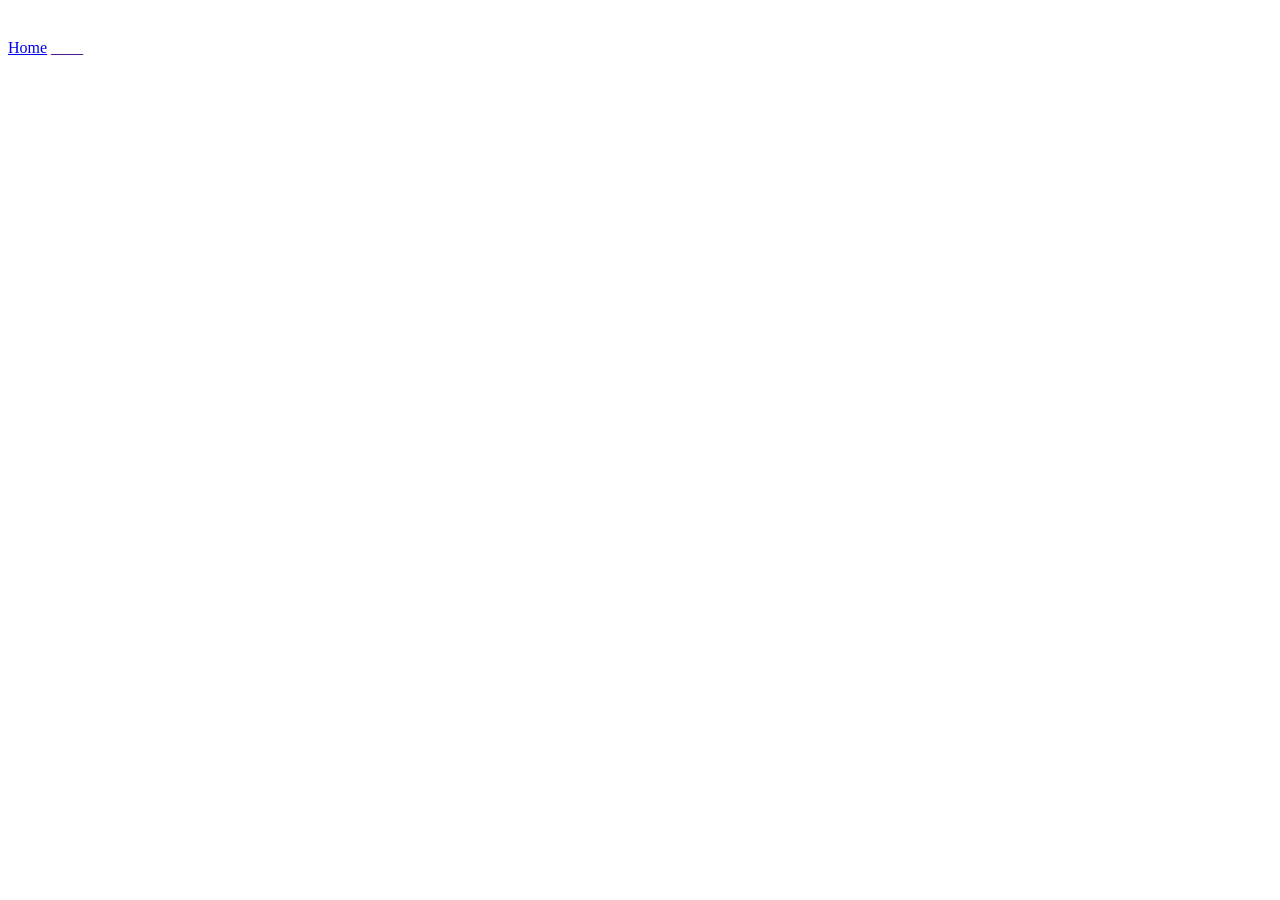
==== index.html @ 3596e5cf "First commit." ====
<!-- This is a comment in HTML. Any text inside these symbols will not be displayed on the webpage. -->

<!-- 
    To generate a basic HTML boilerplate, type "!" and press "Tab" in a supported code editor.
    
    For a detailed explanation of each element in the HTML boilerplate, you can visit:
    https://www.theodinproject.com/lessons/foundations-html-boilerplate
-->


<!DOCTYPE html>
<html lang="en">
<head> <!-- Start of "head" section  -->
    <meta charset="UTF-8">
    <meta name="viewport" content="width=device-width, initial-scale=1.0">
    <title>  <!-- Set your page's title here  --> </title>
    
    
    <!-- Next line is for Step 5, to link the stylesheet to the HTML page. We will use "link" for this  -->
    <link rel="" href="">
        <!--    rel="stylesheet" specifies the relationship (rel) between the HTML document and the linked file.  
                href="style.css" specifies the location (href) of the external file.
                For example:
                 <link rel="stylesheet" href="style.css">
        -->

</head> <!-- End of "head" section  -->

<body> <!-- Start of "body" section  -->

    <!-- <h1> (Heading 1) represents the main heading of a webpage or a section.-->
    <h1> <!-- Write your name here  --></h1>

    <!-- <p> (Paragraph) represents a paragraph of text.-->
    <p> <!-- Write your description here  --></p>

    <!-- <img> (Image) tag is used to display images.-->
    <img src="" alt="">
        <!-- Example:
            <img src="images/my_image.jpeg" alt="A description of the image">
        -->

    <!-- <nav> (Navigation) is used to create a menu with links to other pages or external sites. -->
    <nav>
        <!-- Navigation link to the home page -->
        <a href="index.html">Home</a>
            <!--    
                href="index.html" refers to the file that this link will open.
                "Home" is the text that will be displayed as the clickable link.
            -->

        <!-- Complete the navigation as needed following the structure -->
        <a href="">____</a>
            <!-- Navigation link to the ____ page (inside the "____" folder) -->
        
        <!-- NOTE: to link to external URLs you cna directly use the link at 'href'. Then, you can set target="_blank" to make it always open in a new tab.
            For example:
            <a href="https://www.google.com" target="_blank">Google</a>
        -->
    </nav>
    
</body> <!-- End of "body" section  -->
</html>
---- style.css ----
body {
	/* Set line height to 1.5 times the font size
	   and use the OS’s UI font as the website font
	 */
	font: 100%/1.5 system-ui;
}
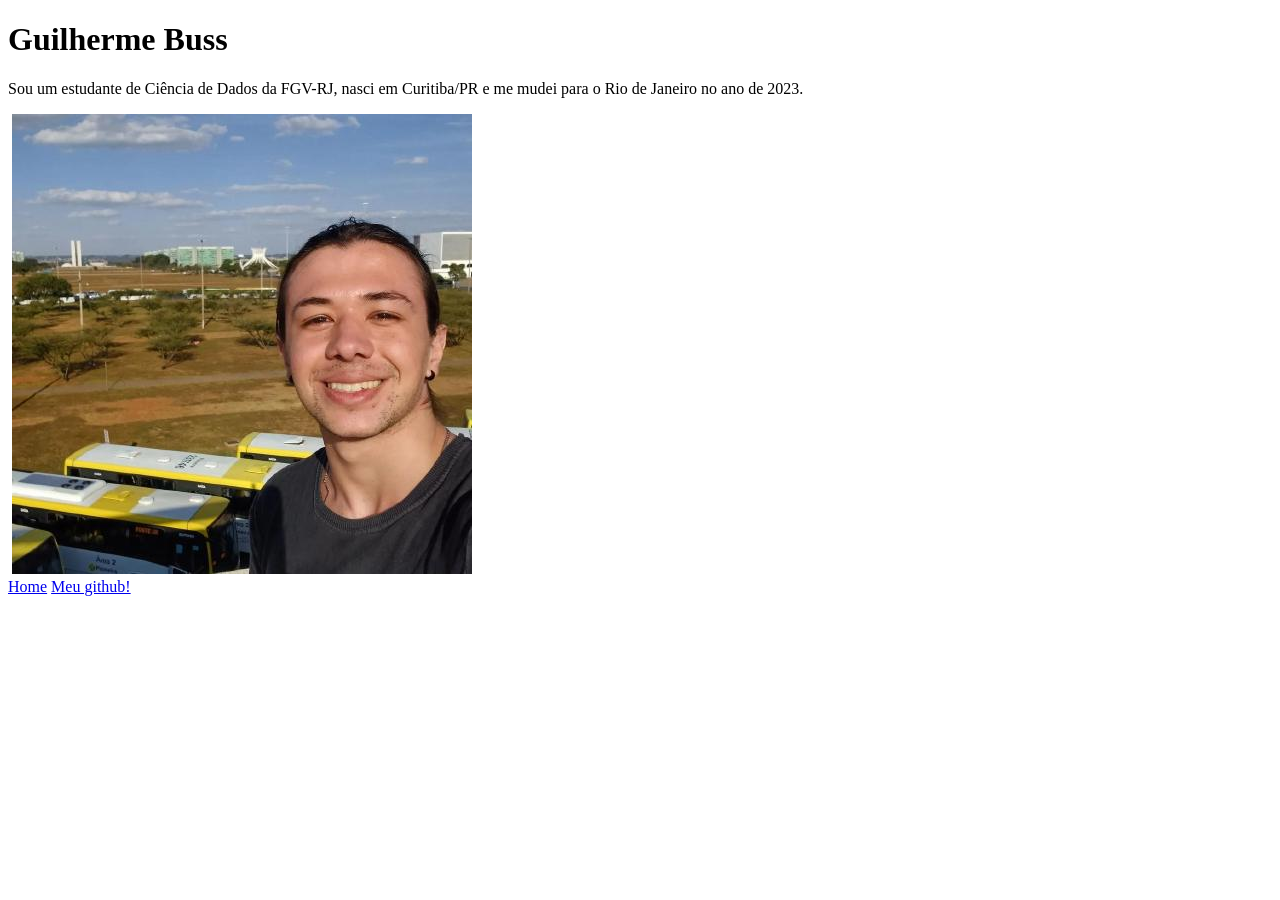
==== commit 77a4f871: "Primeiras mudanças." ====
--- a/index.html
+++ b/index.html
@@ -1,22 +1,10 @@
-<!-- This is a comment in HTML. Any text inside these symbols will not be displayed on the webpage. -->
-
-<!-- 
-    To generate a basic HTML boilerplate, type "!" and press "Tab" in a supported code editor.
-    
-    For a detailed explanation of each element in the HTML boilerplate, you can visit:
-    https://www.theodinproject.com/lessons/foundations-html-boilerplate
--->
-
-
 <!DOCTYPE html>
 <html lang="en">
-<head> <!-- Start of "head" section  -->
+<head> 
     <meta charset="UTF-8">
     <meta name="viewport" content="width=device-width, initial-scale=1.0">
-    <title>  <!-- Set your page's title here  --> </title>
+    <title> Página de Guilherme Buss </title>
     
-    
-    <!-- Next line is for Step 5, to link the stylesheet to the HTML page. We will use "link" for this  -->
     <link rel="" href="">
         <!--    rel="stylesheet" specifies the relationship (rel) between the HTML document and the linked file.  
                 href="style.css" specifies the location (href) of the external file.
@@ -24,40 +12,21 @@
                  <link rel="stylesheet" href="style.css">
         -->
 
-</head> <!-- End of "head" section  -->
+</head> 
 
-<body> <!-- Start of "body" section  -->
+<body>
+    <h1> Guilherme Buss</h1>
 
-    <!-- <h1> (Heading 1) represents the main heading of a webpage or a section.-->
-    <h1> <!-- Write your name here  --></h1>
+    <p> Sou um estudante de Ciência de Dados da FGV-RJ, nasci em Curitiba/PR e me mudei para o Rio de Janeiro no ano de 2023.</p>
 
-    <!-- <p> (Paragraph) represents a paragraph of text.-->
-    <p> <!-- Write your description here  --></p>
+    <img src="" alt="">
+            <img src="images/eu.jpg" alt="Foto minha.">
 
-    <!-- <img> (Image) tag is used to display images.-->
-    <img src="" alt="">
-        <!-- Example:
-            <img src="images/my_image.jpeg" alt="A description of the image">
-        -->
+    <nav>
+        <a href="index.html">Home</a>
 
-    <!-- <nav> (Navigation) is used to create a menu with links to other pages or external sites. -->
-    <nav>
-        <!-- Navigation link to the home page -->
-        <a href="index.html">Home</a>
-            <!--    
-                href="index.html" refers to the file that this link will open.
-                "Home" is the text that will be displayed as the clickable link.
-            -->
-
-        <!-- Complete the navigation as needed following the structure -->
-        <a href="">____</a>
-            <!-- Navigation link to the ____ page (inside the "____" folder) -->
-        
-        <!-- NOTE: to link to external URLs you cna directly use the link at 'href'. Then, you can set target="_blank" to make it always open in a new tab.
-            For example:
-            <a href="https://www.google.com" target="_blank">Google</a>
-        -->
+        <a href="https://github.com/GBussDS" target ="_blank">Meu github!</a>
     </nav>
     
-</body> <!-- End of "body" section  -->
+</body>
 </html>
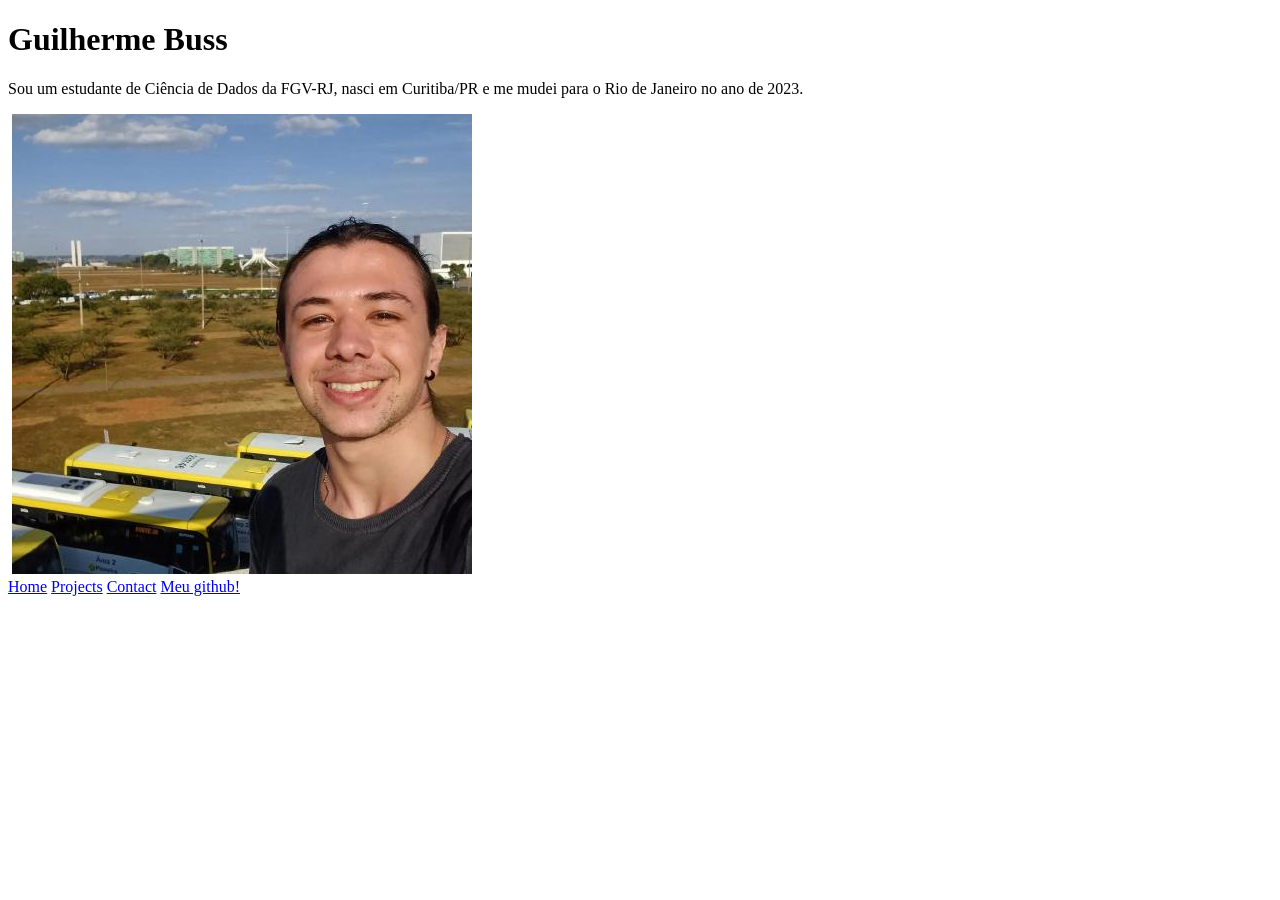
==== commit bd800d7b: "Adicionei o form de contato." ====
--- a/index.html
+++ b/index.html
@@ -3,7 +3,7 @@
 <head> 
     <meta charset="UTF-8">
     <meta name="viewport" content="width=device-width, initial-scale=1.0">
-    <title> Página de Guilherme Buss </title>
+    <title>Guilherme Buss: personal site and portfolio.</title>
     
     <link rel="" href="">
         <!--    rel="stylesheet" specifies the relationship (rel) between the HTML document and the linked file.  
@@ -15,7 +15,7 @@
 </head> 
 
 <body>
-    <h1> Guilherme Buss</h1>
+    <h1>Guilherme Buss</h1>
 
     <p> Sou um estudante de Ciência de Dados da FGV-RJ, nasci em Curitiba/PR e me mudei para o Rio de Janeiro no ano de 2023.</p>
 
@@ -24,6 +24,8 @@
 
     <nav>
         <a href="index.html">Home</a>
+        <a href="projects/index.html">Projects</a>
+        <a href="contact/index.html">Contact</a>
 
         <a href="https://github.com/GBussDS" target ="_blank">Meu github!</a>
     </nav>
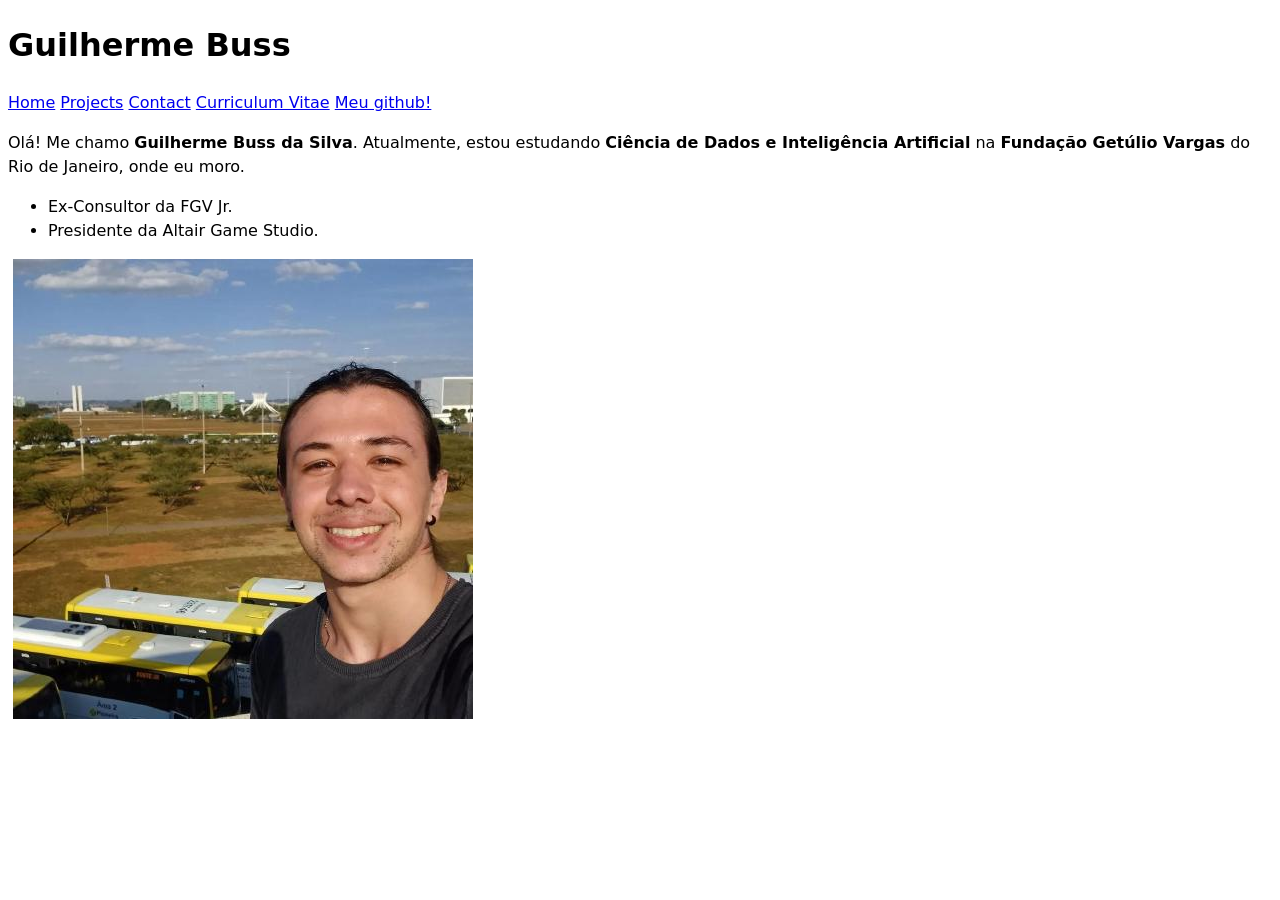
==== commit b5f83cb6: "Corrigi o caminho do css." ====
--- a/index.html
+++ b/index.html
@@ -5,29 +5,30 @@
     <meta name="viewport" content="width=device-width, initial-scale=1.0">
     <title>Guilherme Buss: personal site and portfolio.</title>
     
-    <link rel="" href="">
-        <!--    rel="stylesheet" specifies the relationship (rel) between the HTML document and the linked file.  
-                href="style.css" specifies the location (href) of the external file.
-                For example:
-                 <link rel="stylesheet" href="style.css">
-        -->
+    <link rel="stylesheet" href="style.css">
 
 </head> 
 
 <body>
     <h1>Guilherme Buss</h1>
 
-    <p> Sou um estudante de Ciência de Dados da FGV-RJ, nasci em Curitiba/PR e me mudei para o Rio de Janeiro no ano de 2023.</p>
-
-    <img src="" alt="">
-            <img src="images/eu.jpg" alt="Foto minha.">
-
     <nav>
         <a href="index.html">Home</a>
         <a href="projects/index.html">Projects</a>
         <a href="contact/index.html">Contact</a>
+        <a href="cv/index.html">Curriculum Vitae</a>
 
         <a href="https://github.com/GBussDS" target ="_blank">Meu github!</a>
+    </nav>
+
+    <p>Olá! Me chamo <strong>Guilherme Buss da Silva</strong>. Atualmente, estou estudando <strong>Ciência de Dados e Inteligência Artificial</strong> na <strong>Fundação Getúlio Vargas</strong> do Rio de Janeiro, onde eu moro.</p>
+    <ul>
+        <li>Ex-Consultor da FGV Jr.</li>
+        <li>Presidente da Altair Game Studio.</li>
+    </ul>
+
+    <img src="" alt="">
+            <img src="images/eu.jpg" alt="Foto minha.">
     </nav>
     
 </body>
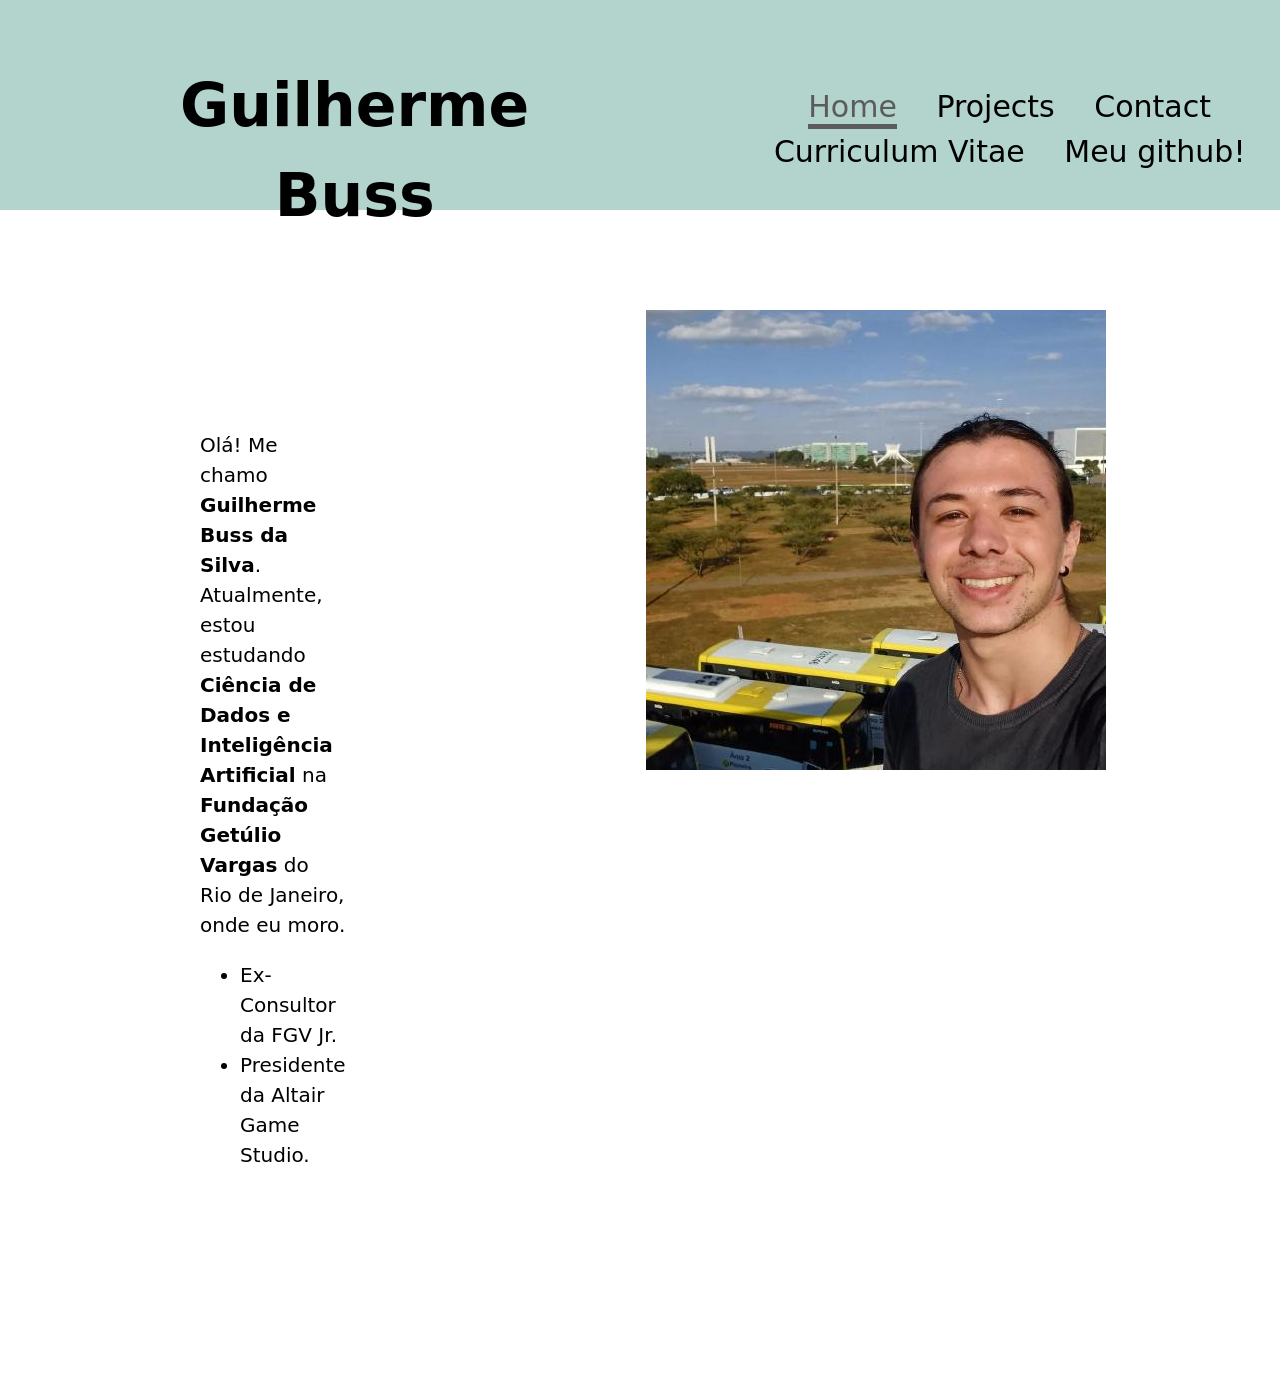
==== commit 092fdbad: "Lab concluído." ====
--- a/index.html
+++ b/index.html
@@ -10,26 +10,30 @@
 </head> 
 
 <body>
-    <h1>Guilherme Buss</h1>
 
-    <nav>
-        <a href="index.html">Home</a>
-        <a href="projects/index.html">Projects</a>
-        <a href="contact/index.html">Contact</a>
-        <a href="cv/index.html">Curriculum Vitae</a>
+    <div class = "header">
+        <h1>Guilherme Buss</h1>
+        <div class="links">
+            <a class = "current" href="index.html">Home</a>
+            <a href="projects/index.html">Projects</a>
+            <a href="contact/index.html">Contact</a>
+            <a href="cv/index.html">Curriculum Vitae</a>
 
-        <a href="https://github.com/GBussDS" target ="_blank">Meu github!</a>
-    </nav>
+            <a href="https://github.com/GBussDS" target ="_blank">Meu github!</a>
+        </div>
+    </div>
 
-    <p>Olá! Me chamo <strong>Guilherme Buss da Silva</strong>. Atualmente, estou estudando <strong>Ciência de Dados e Inteligência Artificial</strong> na <strong>Fundação Getúlio Vargas</strong> do Rio de Janeiro, onde eu moro.</p>
-    <ul>
-        <li>Ex-Consultor da FGV Jr.</li>
-        <li>Presidente da Altair Game Studio.</li>
-    </ul>
-
-    <img src="" alt="">
-            <img src="images/eu.jpg" alt="Foto minha.">
-    </nav>
-    
+    <div class = "container">
+        <div class = "intro-text">
+            <p>Olá! Me chamo <strong>Guilherme Buss da Silva</strong>. Atualmente, estou estudando <strong>Ciência de Dados e Inteligência Artificial</strong> na <strong>Fundação Getúlio Vargas</strong> do Rio de Janeiro, onde eu moro.</p>
+            <ul>
+                <li>Ex-Consultor da FGV Jr.</li>
+                <li>Presidente da Altair Game Studio.</li>
+            </ul>
+        </div>
+        <div class = "intro-image">
+            <img class="imagem" src="images/eu.jpg" alt="Foto minha.">
+        </div>
+    </div>
 </body>
 </html>
--- a/style.css
+++ b/style.css
@@ -1,6 +1,129 @@
+:root {
+	--grey: oklch(3% 80% 200);
+	--white: #ffffff;
+}
+
 body {
-	/* Set line height to 1.5 times the font size
-	   and use the OS’s UI font as the website font
-	 */
 	font: 100%/1.5 system-ui;
-}+	margin: 0px;
+	height: 70em;
+}
+
+.imagem {
+	align-self: center;
+}
+
+.header {
+	display: flex;
+	flex-direction: row;
+	padding: 30px;
+	text-align: center;
+	background: #b3d3cd;
+	color: black;
+	font-size: 30px;
+	border-bottom: 0.8em;
+	height: 5em;
+}
+
+.header .links {
+	margin-left: 7em;
+	margin-top: 1.8em;
+}
+
+.header a {
+	color: black;
+	margin-left: 1em;
+	border-bottom: 0.4em;
+	text-decoration: none;
+	transition: color 0.1s ease-in-out, border-bottom 0.1s ease-in-out;
+}
+
+.header a:hover {
+	color: rgb(92, 91, 91);
+	
+}
+
+.header a:hover::after {
+	color: rgb(92, 91, 91);
+}
+
+.header a:after {
+	content: "";
+	position: absolute;
+	left: 0;
+	bottom: -4px;
+	width: 100%;
+	height: 3px;
+	background-color: transparent;
+	transition: background-color 0.1s ease-in-out
+}
+
+.header h1 {
+	margin-left: 2.5em;
+	margin-block-start: 0.5em;
+}
+
+.header .current {
+	color: rgb(92, 91, 91);
+	border-bottom-width: 5px;
+	border-bottom-style: solid;
+}
+
+.container {
+	display: flex;
+  	flex-direction: row;
+}
+
+.intro-text {
+	size: 50%;
+	padding: 200px;
+}
+
+p {
+	font-size: 20px;
+}
+
+li {
+	font-size: 20px;
+}
+
+.intro-image {
+	size: 50%;
+	padding: 100px;
+	padding-right: 200px;
+}
+
+.content {
+	padding-left: 100px;
+}
+
+.content h2 {
+	font-size: 60px;
+}
+
+
+form {
+	width: 80%;
+}
+form label {
+	display: block;
+	width: 100%;
+	box-sizing: border-box;
+}
+
+form input {
+	display: block;
+	width: 100%;
+	box-sizing: border-box ;
+}
+
+form textarea {
+	display: block;
+	width: 100%;
+	box-sizing: border-box ;
+}
+
+form p {
+	margin-block-start:0px;
+	margin-block-end:0px
+}
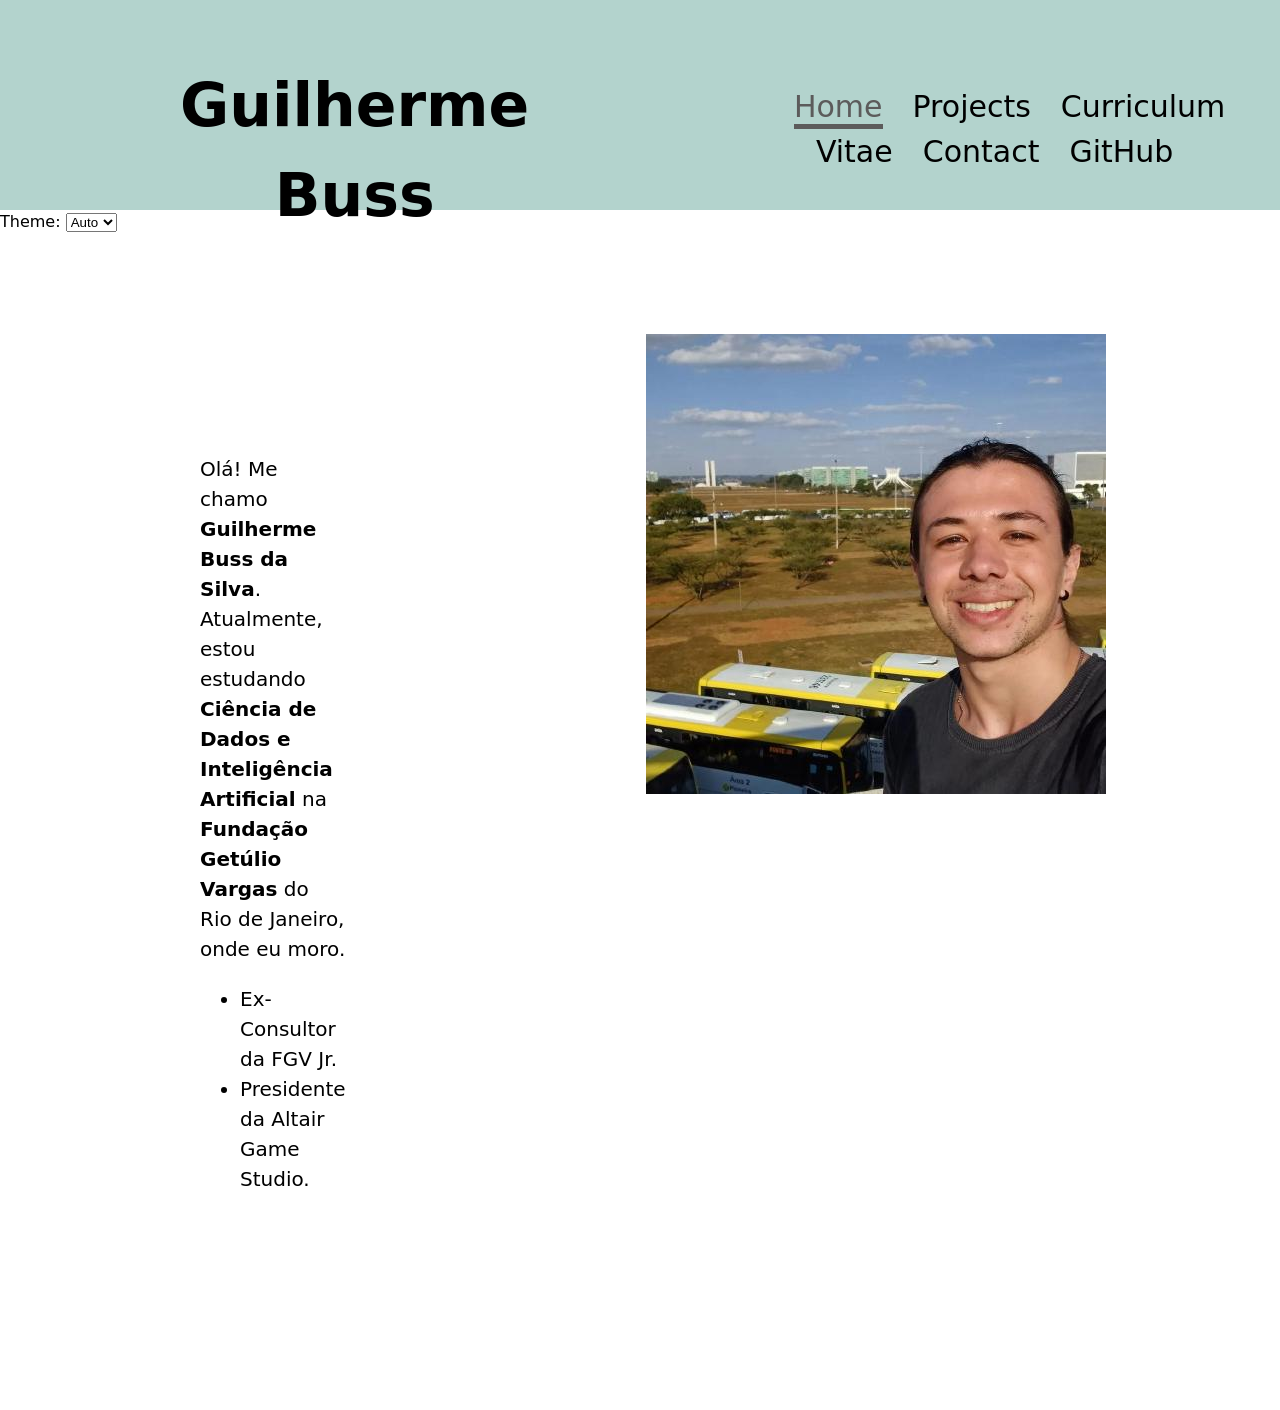
==== commit 67555dd8: "Lab 3 terminado." ====
--- a/index.html
+++ b/index.html
@@ -1,8 +1,10 @@
 <!DOCTYPE html>
-<html lang="en">
+<html lang="en" class="home">
 <head> 
     <meta charset="UTF-8">
     <meta name="viewport" content="width=device-width, initial-scale=1.0">
+    <script type="module" src="global.js"></script>
+
     <title>Guilherme Buss: personal site and portfolio.</title>
     
     <link rel="stylesheet" href="style.css">
@@ -10,17 +12,9 @@
 </head> 
 
 <body>
-
     <div class = "header">
         <h1>Guilherme Buss</h1>
-        <div class="links">
-            <a class = "current" href="index.html">Home</a>
-            <a href="projects/index.html">Projects</a>
-            <a href="contact/index.html">Contact</a>
-            <a href="cv/index.html">Curriculum Vitae</a>
-
-            <a href="https://github.com/GBussDS" target ="_blank">Meu github!</a>
-        </div>
+       
     </div>
 
     <div class = "container">
--- a/style.css
+++ b/style.css
@@ -1,6 +1,15 @@
 :root {
 	--grey: oklch(3% 80% 200);
 	--white: #ffffff;
+}
+
+
+.color_scheme {
+	position: absolute;
+	top: 1rem;
+	right: 1rem;
+	display: inline-flex;
+	gap: 4px;
 }
 
 body {
@@ -14,6 +23,7 @@
 }
 
 .header {
+	--border-color: oklch(50% 10% 200 / 40%);
 	display: flex;
 	flex-direction: row;
 	padding: 30px;
